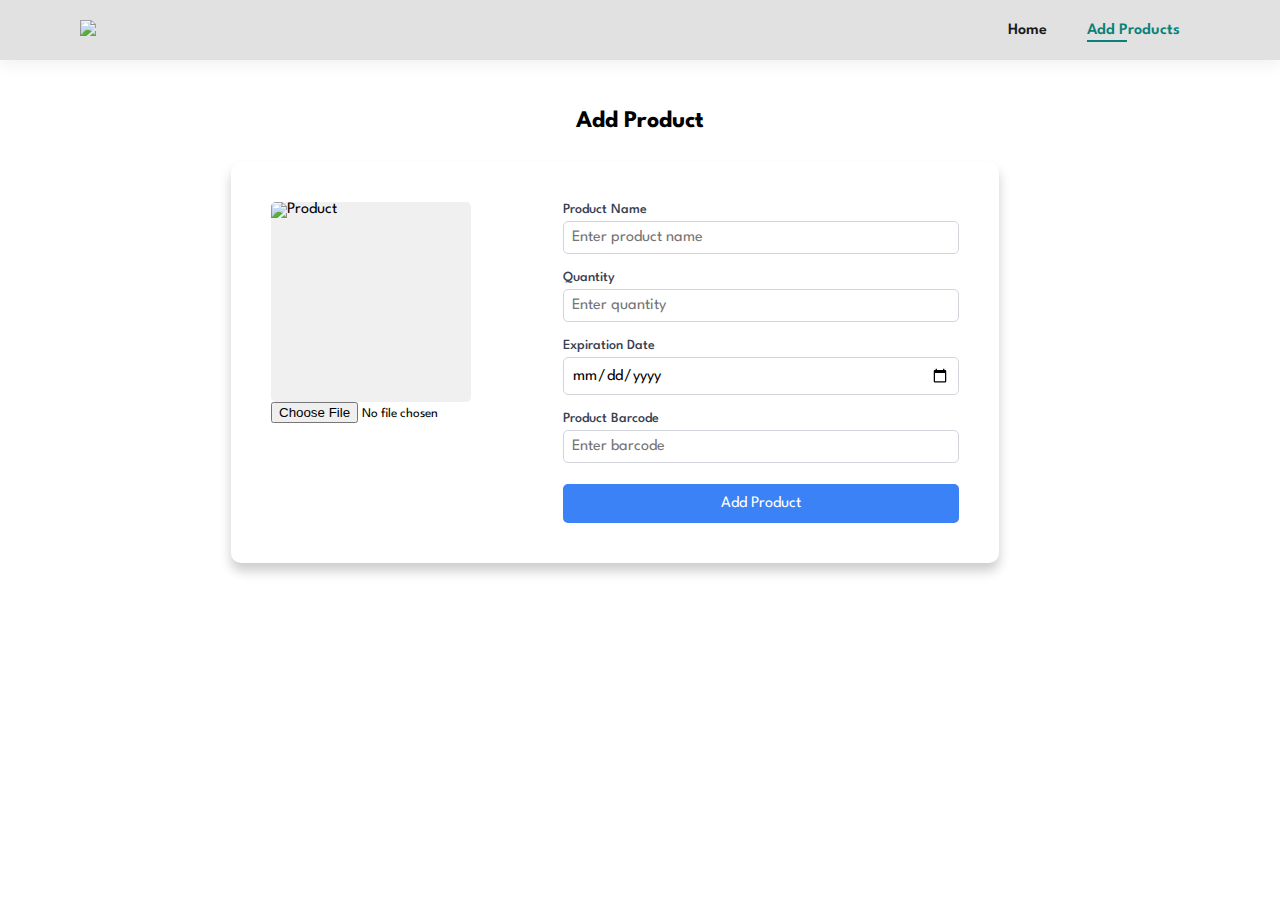
==== add-product.html @ cd55f7b2 "Add files via upload" ====
<!DOCTYPE html>
<html lang="en">
<head>
    <meta charset="UTF-8">
    <meta name="viewport" content="width=device-width, initial-scale=1.0">
    <title>Sell Before</title>
    <link rel="icon" type="image/png" href="img/SELL.png">
    <link rel="stylesheet" href="style.css">
    <script src="script.js"></script>
</head>
<body>
    <section id="header">
        <a href="#"><img class="logo" src="img/SELL.png"></a>
        <div>
            <ul id="navbar" class="navbar">
                <li><a href="index.html">Home</a></li>
                <li><a href="add-product.html" class="active">Add Products</a></li>
                
            </ul>
        </div>
    </section>

    <h2 class="title">Add Product</h2>
    <div class="container">
        
    
                      
        <div class="form-container">
            <div class="image-container">
                <label class="image-upload-label">
                    <div class="image-box">
                        <img src="https://placehold.co/200x200" alt="Product" class="product-image">
                    </div>
                    <input type="file" id="file-upload" accept="image/*" onchange="previewImage(event)">
                </label>
            </div>
            
            <div class="form-fields">
                <div class="input-group">
                    <label class="label">Product Name</label>
                    <input type="text" id="productName" class="input" placeholder="Enter product name" />
                </div>
                <div class="input-group">
                    <label class="label">Quantity</label>
                    <input type="number" id="productQuantity" class="input" placeholder="Enter quantity" />
                </div>
                <div class="input-group">
                    <label class="label">Expiration Date</label>
                    <input type="date" id="productExpiry" class="input" />
                </div>
                <div class="input-group">
                    <label class="label">Product Barcode</label>
                    <input type="text" id="productBarcode" class="input" placeholder="Enter barcode" />
                </div>
                <div id="countdown">

                </div>
                <button id="addProductButton" class="submit-button" onclick="addProduct()">Add Product</button>
                <button id="editProductButton" class="submit-button" style="display:none;">Update Product</button>
                <button id="deleteProductButton" class="submit-button" style="display:none;">Delete Product</button>
            </div>
        </div>
    </div>

    <script>
        const urlParams = new URLSearchParams(window.location.search);
        const productIndex = urlParams.get('id');  // Get product ID from URL
    
        if (productIndex !== null) {
            loadProductForEdit(productIndex);
        }
    
        function loadProductForEdit(index) {
            const products = loadProducts();
            const product = products[index];
    
            // Load product data into the form
            document.getElementById('productName').value = product.name;
            document.getElementById('productQuantity').value = product.quantity;
            document.getElementById('productExpiry').value = product.expiry;
            document.getElementById('productBarcode').value = product.barcode;
            document.querySelector('.product-image').src = product.image || 'https://placehold.co/200x200';
    
            // Hide "Add" button and show "Update" & "Delete" buttons
            document.getElementById('addProductButton').style.display = 'none';
            document.getElementById('editProductButton').style.display = 'block';
            document.getElementById('deleteProductButton').style.display = 'block';
    
            // Set the Update and Delete button functionality
            document.getElementById('editProductButton').onclick = function() {
                editProduct(index);
            };
            document.getElementById('deleteProductButton').onclick = function() {
                deleteProduct(index);
            };
        }
    
        function editProduct(index) {
            const products = loadProducts();
            const name = document.getElementById('productName').value;
            const quantity = document.getElementById('productQuantity').value;
            const expiry = document.getElementById('productExpiry').value;
            const barcode = document.getElementById('productBarcode').value;
            const image = document.getElementById('file-upload').files[0];
    
            // Convert image to base64 if a new image is uploaded
            if (image) {
                const reader = new FileReader();
                reader.onload = function(e) {
                    const updatedProduct = {
                        name,
                        quantity,
                        expiry,
                        barcode,
                        image: e.target.result  // base64 encoded image
                    };
    
                    products[index] = updatedProduct;
                    saveProducts(products);
                    alert('Product updated successfully!');
                    window.location.href = 'index.html';  // Redirect to home
                };
                reader.readAsDataURL(image);
            } else {
                // If no new image, keep the existing image
                const updatedProduct = {
                    name,
                    quantity,
                    expiry,
                    barcode,
                    image: products[index].image
                };
                products[index] = updatedProduct;
                saveProducts(products);
                alert('Product updated successfully!');
                window.location.href = 'index.html';  // Redirect to home
            }
        }
    
        function deleteProduct(index) {
            const products = loadProducts();
            products.splice(index, 1);  // Remove product
            saveProducts(products);
            alert('Product deleted successfully!');
            window.location.href = 'index.html';  // Redirect to home
        }
    </script>
</body>
</html>
---- style.css ----
@import url("https://fonts.googleapis.com/css2?family=Spartan:wght@100;200;300;400;500;600;700;800;900&display=swap");
* {
  margin: 0;
  padding: 0;
  box-sizing: border-box;
  font-family: "Spartan", sans-serif;
}

html {
  scroll-behavior: smooth;
}

/* Global Styles */

h1 {
  font-size: 50px;
  line-height: 54px;
  color: #222;
}



h4 {
  font-size: 35px;
  color: #222;
}

h6 {
  font-weight: 600;
  font-size: 15px;
}

p {
  font-size: 15px;
  color: #465b52;
  margin: 15px 0 20px 0;
}
h5{
  font-size: 35px;
}

.section-p1 {
  padding: 40px 80px;
}

.section-m1 {
  margin: 40px 0;
}
button.normal{
  font-size: 14px;
  font-weight:600 ;
  padding: 15px 30px;
  color: black;
  background-color: white;
  border-radius: 5px;
  cursor: pointer;
  border: none;
  outline: none;
  transition: 0.2ss;
}

body {
  width: 100%;
}

/*Header.css*/
#header{
    display: flex;
    align-items: center;
    justify-content: space-between;
    padding: 20px 80px;
    background: #e1e1e2;
    box-shadow: 0 5px 15px rgba(0, 0, 0, 0.06);
    z-index:999 ;
    position: sticky;
    top: 0;
    left: 0;
  }
  #navbar{
    display: flex;
    align-items: center;
    justify-content: center;
      list-style: none;
      padding: 0;
      margin: 0;
  }
  
  #navbar li{
    list-style: none;
    padding: 0 20px;
    position: relative;
  }
  
  #navbar li a{
    text-decoration: none;
    font-size: 16px;
    font-weight: 600;
    color: #1a1a1a;
    transition: 0.3s ease;
  }
  
  #navbar .dropdown-content {
    display: none;
    position: absolute;
    background-color: #f9f9f9;
    min-width: 160px;
    box-shadow: 0px 8px 16px 0px rgba(0,0,0,0.2);
    z-index: 1;
  }
  
  .dropdown-content a{
    color: black;
      padding: 5px 10px;
      text-decoration: none;
      display:block;
  }
  
  #navbar .dropdown-content a:hover {
    background-color: #f1f1f1;
  }
  
  #navbar .dropdown:hover .dropdown-content {
    display: block;
  }
  
  
  #navbar li a:hover{
    color: #088178;
  }
  #navbar li a:hover,
  #navbar li a.active{
    color: #088178;
  }
  #navbar li a.active::after,
  #navbar li a:hover::after {
    content: "";
    width: 30%;
    height: 2px;
    background: #088178;
    position: absolute;
    bottom: -4px;
    left: 20px;
  
  }

/*Add-procuts */ 
.container {
    display: flex;
    justify-content: space-around;
    align-items: flex-start;
    min-height: 79vh;
  }

  .form-container {
    display: flex;
    justify-content: space-between;
    align-items: flex-start;
    background-color: #fff;
    padding: 40px; /* Padding around the form */
    border-radius: 10px;
    box-shadow: 0 8px 12px rgba(0, 0, 0, 0.2);
    transition: box-shadow 0.3s ease;
    width: 60%; /* Adjust width of the form */
   margin-top:30px ;
   margin-right: 50px;
  }
  .title {
    font-size: 1.5rem;
    font-weight: bold;
    text-align: center;
    margin-top: 50px;
  }
  
  .label {
    font-size: 0.875rem;
    font-weight: 500;
    margin-bottom: 1rem;
    color: #374151;
  }
  
  .image-container {
    flex: 1;
    margin-right: 20px; /* Space between image and form */
  }
  
  .image-upload-label {
    cursor: pointer;
  }
  
  .image-box {
    width: 200px; /* Set the width */
    height: 200px; /* Set the height */
    overflow: hidden; /* Hide overflow */
    border-radius: 5px; /* Optional: rounded corners */
    display: flex; /* Use flexbox for centering */
    justify-content: center; /* Center horizontally */
    align-items: center; /* Center vertically */
    background-color: #f0f0f0; /* Optional: background color to visualize the box */
}
  
.product-image {
  width: 100%; /* Fill width */
  height: 100%; /* Fill height */
  object-fit: cover; /* Maintain aspect ratio while covering */
}
#productImage {
  width: 100%; /* Fill width */
  height: 100%; /* Fill height */
  object-fit: cover; /* Maintain aspect ratio while covering */
  
}
  
  .file-input {
    display: none;
  }
  
  .input-group {
    margin-bottom: 1rem;
  }
  
  .input {
    width: 100%;
    padding: 0.5rem;
    border: 1px solid #d1d5db;
    border-radius: 5px;
    font-size: 1rem;
    margin-top: 0.25rem;
  }
  
  .submit-button {
    width: 100%;
    padding: 0.75rem;
    background-color: #3b82f6;
    color: #fff;
    border: none;
    border-radius: 5px;
    font-size: 1rem;
    cursor: pointer;
    transition: background-color 0.3s ease;
  }
  
  .submit-button:hover {
    background-color: #2563eb;
  }
  .form-fields {
    flex: 2;
    display: flex;
    flex-direction: column;
  }
 h2{
  text-align: center;
  margin-top: 50px;
 }
  /*home page*/ 

.projects-container {
    display: grid;
    grid-template-columns: repeat(4, 1fr);
    justify-content: center;
    gap : 20px;
    margin-top: 20px;
    margin-left: 40px;
}
.project-item:hover{
    transform: translateY(20px);
}
.project-item:before{
    content:"";
    position: absolute;
    top: 0;
    left: 0;
    display: block;
    width: 100%;
    height: 100%;
    background: linear-gradient(to bottom,rgba(214, 214, 214, 0.562),rgb(0, 151, 178));
    z-index: 2;
    transition: 0.5s all;
    opacity: 0;
}
.project-item:hover::before{
    opacity: 1;
}
.project-item {
    position: relative;
    width: 300px;
    height: 400px;
    overflow: hidden;
    border-radius: 10px;
   
    cursor: pointer;
}

.project-item img {
    width: 100%;
    height: 100%;
    object-fit: cover;
}

.project-overlay {
    position: absolute;
    top: 0;
    left: 0;
    width: 100%;
    height: 100%;
    background-color: rgba(0, 0, 0, 0.6);
    color: #fff;
    display: flex;
    flex-direction: column;
    justify-content: center;
    align-items: center;
    opacity: 0;
    transition: opacity 0.5s all;
     transform: translateY(30px);
     z-index: 3;
     padding-top: 80px;
}

.project-item:hover .project-overlay {
    opacity: 1;
    transform: translateY(0px);
}

.project-buttons {
    margin-top: 10px;
    font-size: 40px;
    
}

.project-buttons .btn {
    background-color: #6a0dad;
    color: #fff;
    padding: 10px 15px;
    margin: 5px;
    text-decoration: none;
    border-radius: 5px;
    transition: background-color 0.3s;
}

.project-buttons .btn:hover {
    background-color: #500a87;
}

.checkbox-group {
  display: flex;
  gap: 10px;
}

.checkbox-label {
  display: flex;
  align-items: center;
  gap: 5px;
}

.checkbox-label input[type="checkbox"] {
  margin-right: 5px;
}


.popup {
  position: fixed;
  left: 0;
  top: 0;
  width: 100%;
  height: 100%;
  background-color: rgba(0, 0, 0, 0.7);
  display: flex;
  justify-content: center;
  align-items: center;
  z-index: 1000;
}

.popup-content {
  background-color: white;
  padding: 20px;
  border-radius: 5px;
  text-align: center;
}

.close-popup {
  cursor: pointer;
  float: right;
  font-size: 20px;
  color: red;
} 

.countdown-btn {
  margin-top: 10px;
  padding: 8px 12px;
  background-color: #007bff;
  color: white;
  border: none;
  border-radius: 4px;
  cursor: pointer;
  display: inline-block; /* Make sure the button is displayed as an inline-block */
}

.countdown-btn:hover {
  background-color: #0056b3;
}

#countdown {
  margin-top: 5px;
  font-size: 12px;
  color: #555;
}

.notification {
  position: relative;
}

.notification .badge {
  position: absolute;
  top: -10px; /* Adjust as necessary */
  right: -10px; /* Adjust as necessary */
  background-color: red;
  color: white;
  border-radius: 50%;
  padding: 3px 6px;
  font-size: 12px; /* Adjust size as necessary */
  font-weight: bold;
}

.alert-hide{
  background-color: #e6be74;
  width: 500px;
  margin-left: 35%;
  margin-top: 30px;
  padding: 25px;
  border-radius: 10px;
  align-items: center;
}

.close-btn{
  display: inline;
  margin-left: 20px;
}

.msg{
  margin-left: 10px;
  align-items: center;
}

.alert-hide1{
  background-color: #e67474;
  width: 500px;
  margin-left: 35%;
  margin-top: 30px;
  padding: 25px;
  border-radius: 10px;
  align-items: center;
}
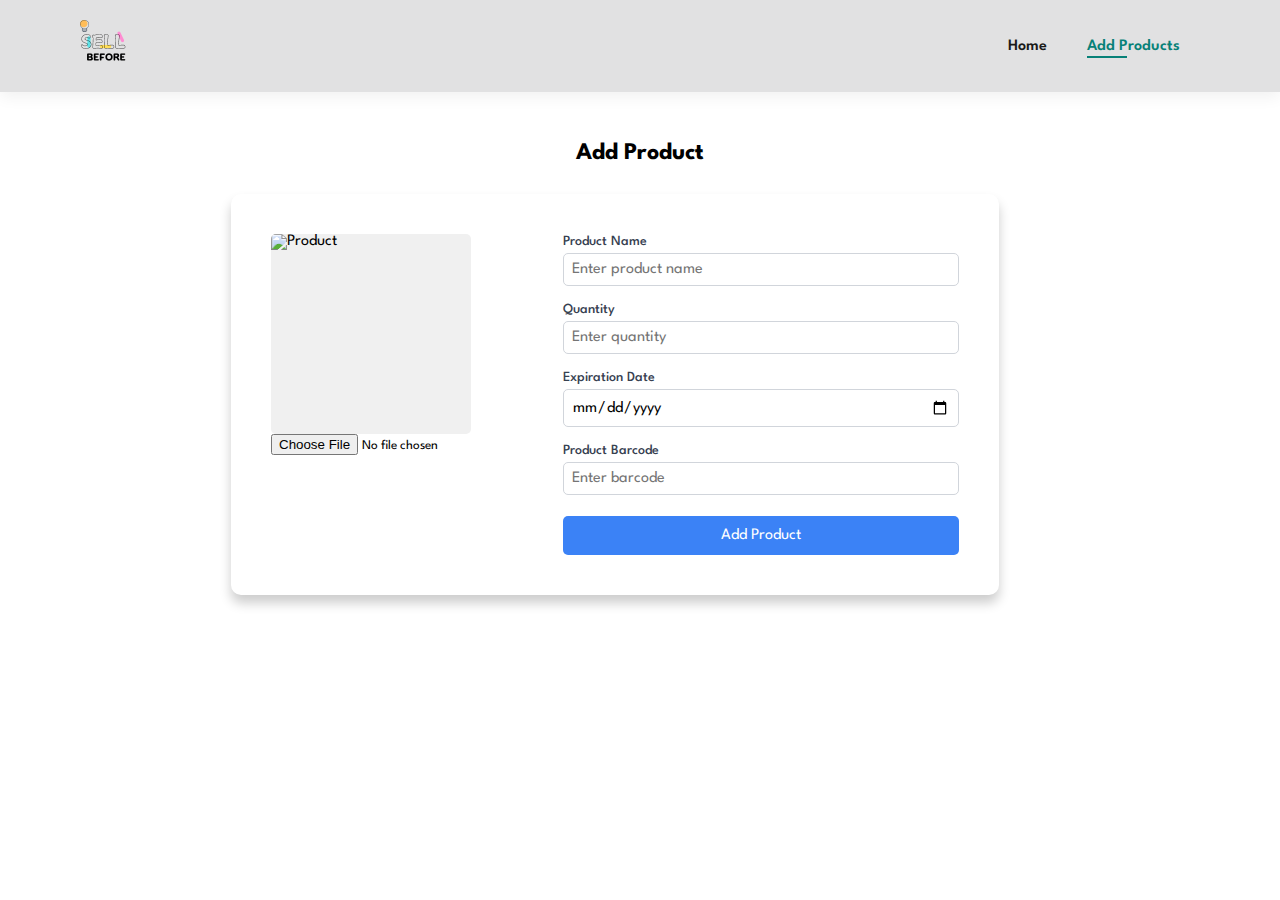
==== commit 011c05d9: "Update add-product.html" ====
--- a/add-product.html
+++ b/add-product.html
@@ -10,7 +10,7 @@
 </head>
 <body>
     <section id="header">
-        <a href="#"><img class="logo" src="img/SELL.png"></a>
+        <a href="#"><img class="logo" src="SELL.png"></a>
         <div>
             <ul id="navbar" class="navbar">
                 <li><a href="index.html">Home</a></li>
@@ -146,4 +146,4 @@
         }
     </script>
 </body>
-</html>  +</html>  
